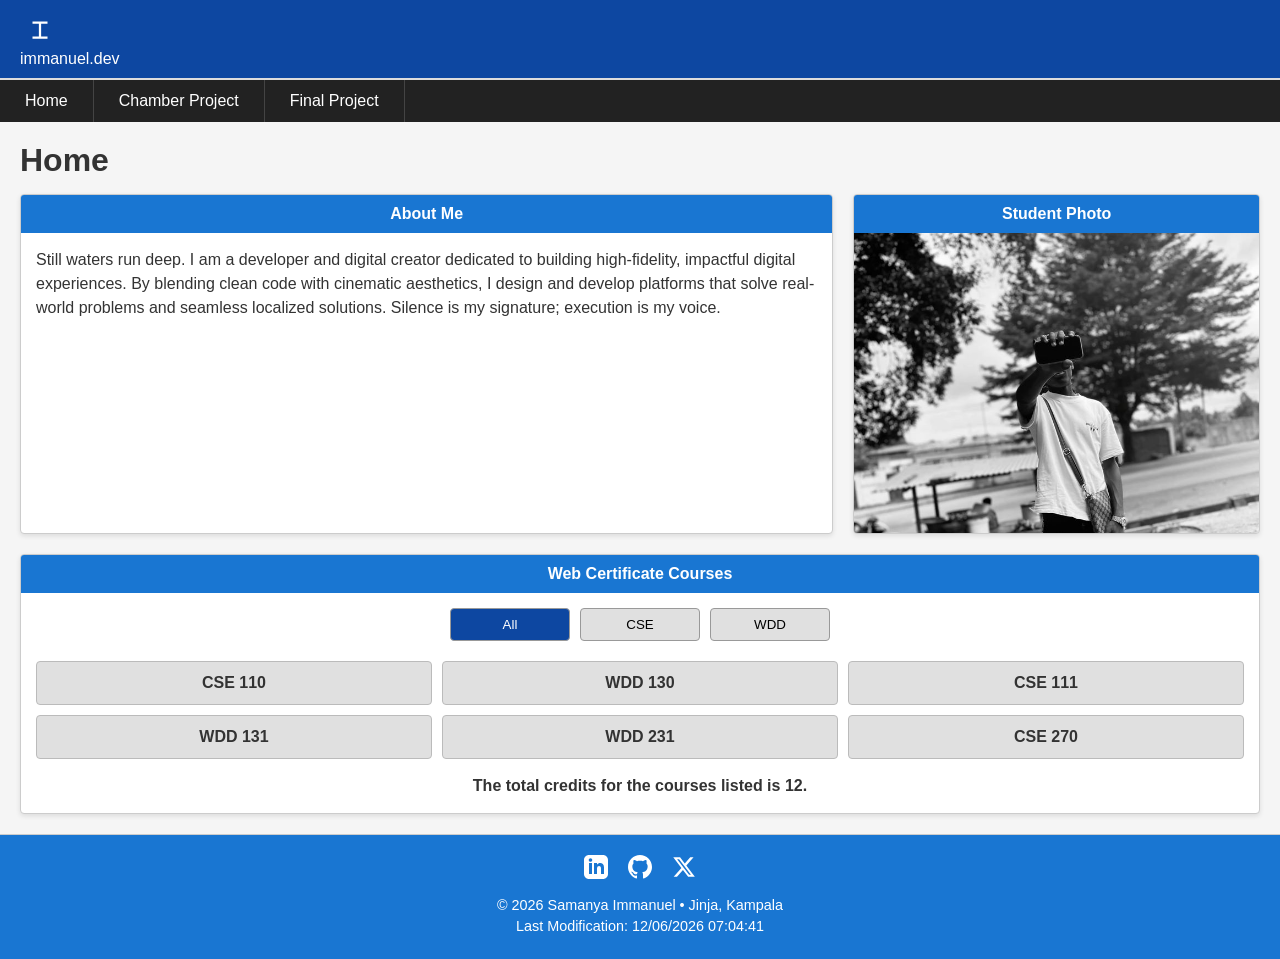
==== index.html @ fa4a8846 "Course Home Page" ====
<!DOCTYPE html>
<html lang="en">
<head>
    <meta charset="UTF-8">
    <meta name="viewport" content="width=device-width, initial-scale=1.0">
    <title>immanuel.dev</title>
    <link rel="stylesheet" href="small.css">
    <script src="course.js" defer></script>
    <script src="date.js" defer></script>
</head>
<body>

    <!-- Header Section -->
    <header>
        <div class="header-container">
            <div class="logo-area">
                <!-- Wireframe logo box placeholder -->
                <div class="logo-box">
                    <svg width="30" height="30" viewBox="0 0 40 40" xmlns="http://www.w3.org/2000/svg" stroke="currentColor" stroke-width="3" fill="none"><path d="M10 10 H 30 M 20 10 V 30 M 10 30 H 30"></path></svg>
                </div>
                <span class="site-name">immanuel.dev</span>
            </div>
            <!-- Burger/Close Button for Mobile -->
            <button class="menu-toggle" id="menu-toggle" aria-label="Toggle Navigation">☰</button>
        </div>
    </header>

    <!-- Navigation -->
    <nav id="nav-menu">
        <a href="#">Home</a>
        <a href="#">Chamber Project</a>
        <a href="#">Final Project</a>
    </nav>

    <!-- Main Body Content Layout -->
    <main>
        <h1>Home</h1>

        <!-- Top Section: About & Photo -->
        <div class="main-grid">
            <section class="card-section">
                <h2>About Me</h2>
                <p>Still waters run deep. I am a developer and digital creator dedicated to building high-fidelity, impactful digital experiences. By blending clean code with cinematic aesthetics, I design and develop platforms that solve real-world problems and seamless localized solutions. Silence is my signature; execution is my voice.</p>
            </section>

            <section class="card-section">
                <h2>Student Photo</h2>
                <img src="image/c4e838a333e152187c9e51f68912594e.jpg" alt="A photo of the student" class="student-photo">
            </section>

            <section class="card-section wide-section">
                <h2>Web Certificate Courses</h2>
                <div class="filter-buttons">
                  <button id="btn-all" class="filter-btn active">All</button>
                  <button id="btn-cse" class="filter-btn">CSE</button>
                  <button id="btn-wdd" class="filter-btn">WDD</button>
                </div>
                
                <div id="course-container"></div>
                
                <p id="credit-summary"></p>
            </section>
        </div>
    </main>

    <footer>
        <div class="social-links">
          <a href="https://linkedin.com" target="_blank" rel="noopener" aria-label="LinkedIn">
            <svg width="24" height="24" viewBox="0 0 24 24" fill="currentColor"><path d="M19 0h-14c-2.761 0-5 2.239-5 5v14c0 2.761 2.239 5 5 5h14c2.762 0 5-2.239 5-5v-14c0-2.761-2.238-5-5-5zm-11 19h-3v-11h3v11zm-1.5-12.268c-.966 0-1.75-.79-1.75-1.764s.784-1.764 1.75-1.764 1.75.79 1.75 1.764-.783 1.764-1.75 1.764zm13.5 12.268h-3v-5.604c0-3.368-4-3.113-4 0v5.604h-3v-11h3v1.765c1.396-2.586 7-2.777 7 2.476v6.759z"/></svg>
          </a>
          <a href="https://github.com" target="_blank" rel="noopener" aria-label="GitHub">
            <svg width="24" height="24" viewBox="0 0 24 24" fill="currentColor"><path d="M12 0c-6.626 0-12 5.373-12 12 0 5.302 3.438 9.8 8.207 11.387.599.111.793-.261.793-.577v-2.234c-3.338.726-4.033-1.416-4.033-1.416-.546-1.387-1.333-1.756-1.333-1.756-1.089-.745.083-.729.083-.729 1.205.084 1.839 1.237 1.839 1.237 1.07 1.834 2.807 1.304 3.492.997.107-.775.418-1.305.762-1.604-2.665-.305-5.467-1.334-5.467-5.931 0-1.311.469-2.381 1.236-3.221-.124-.303-.535-1.524.117-3.176 0 0 1.008-.322 3.301 1.23.957-.266 1.983-.399 3.003-.404 1.02.005 2.047.138 3.006.404 2.291-1.552 3.297-1.23 3.297-1.23.653 1.653.242 2.874.118 3.176.77.84 1.235 1.911 1.235 3.221 0 4.609-2.807 5.624-5.479 5.921.43.372.823 1.102.823 2.222v3.293c0 .319.192.694.801.576 4.765-1.589 8.199-6.086 8.199-11.386 0-6.627-5.373-12-12-12z"/></svg>
          </a>
          <a href="https://x.com" target="_blank" rel="noopener" aria-label="X">
            <svg width="24" height="24" viewBox="0 0 24 24" fill="currentColor"><path d="M18.244 2.25h3.308l-7.227 8.26 8.502 11.24H16.17l-5.214-6.817L4.99 21.75H1.68l7.73-8.835L1.254 2.25H8.08l4.713 6.231zm-1.161 17.52h1.833L7.084 4.126H5.117z"/></svg>
          </a>
        </div>
        <p>&copy; <span id="currentYear"></span> Samanya Immanuel • Jinja, Kampala</p>
        <p>Last Modification: <span id="lastModified"></span></p>
    </footer>
</body>
</html>
---- small.css ----
/* --- CSS Variables for Theming --- */
:root {
  --primary-color: #0d47a1;  /* Deep Blue */
  --secondary-color: #1976d2; /* Lighter Blue */
  --accent-color: #64b5f6;   /* Soft Blue */
  --background-color: #f5f5f5;
  --text-color: #333;
  --card-background: #ffffff;
  --header-text: #ffffff;
  --completed-color: #4caf50; /* Green */
}

* {
  box-sizing: border-box;
  margin: 0;
  padding: 0;
  font-family: Arial, sans-serif;
  transition: background-color 0.3s ease, color 0.3s ease; /* Smooth transitions */
}

body {
  background-color: var(--background-color);
  color: var(--text-color);
  display: flex;
  flex-direction: column;
  min-height: 100vh;
}

header {
  background-color: var(--primary-color);
  color: var(--header-text);
  border-bottom: 2px solid #ddd;
  display: flex;
  align-items: center;
  justify-content: space-between;
  padding: 10px 20px;
  position: sticky;
  top: 0;
  z-index: 1000; /* Ensures the header stays on top of other content */
}

.logo-box {
  width: 40px;
  height: 40px;
  display: flex;
  align-items: center;
  justify-content: center;
}

.site-title {
  font-size: 1.2rem;
  font-weight: bold;
  flex-grow: 1;
  margin-left: 15px;
}

#menu-toggle {
  background: none;
  border: 1px solid var(--header-text);
  color: var(--header-text);
  font-size: 1.5rem;
  padding: 5px 12px;
  cursor: pointer;
}

nav {
  display: none;
  background-color: var(--secondary-color);
}

nav.open {
  display: flex;
  flex-direction: column;
}

nav a {
  color: #fff;
  text-decoration: none;
  padding: 15px 20px;
  border-bottom: 1px solid #444;
}

nav a.active, nav a:hover {
  background-color: var(--accent-color);
  transform: scale(1.05); /* Add a subtle zoom effect on hover */
}

main {
  padding: 20px;
  flex-grow: 1;
}

h1 {
  margin-bottom: 15px;
}

.main-grid {
  display: flex;
  flex-direction: column;
  gap: 20px;
}

.card-section {
  background-color: var(--card-background);
  border: 1px solid #ccc;
  border-radius: 4px;
  overflow: hidden;
  box-shadow: 0 2px 5px rgba(0,0,0,0.1); /* Add depth to cards */
}

.card-section h2 {
  background-color: var(--secondary-color);
  color: var(--header-text);
  padding: 10px;
  font-size: 1rem;
  text-align: center;
}

.card-section p {
  padding: 15px;
  line-height: 1.5;
}

.photo-placeholder {
  background-color: #ccc;
  height: 250px;
  margin: 15px;
}

.student-photo {
  width: 100%;
  height: 300px; /* Set a fixed height for the image */
  display: block;
  object-fit: cover; /* This crops the image to fit without stretching */
}

.filter-buttons {
  display: flex;
  justify-content: center;
  gap: 10px;
  padding: 15px 15px 5px 15px;
}

.filter-btn {
  background-color: #e0e0e0;
  border: 1px solid #999;
  border-radius: 4px;
  padding: 8px 20px;
  cursor: pointer;
  flex: 1;
  max-width: 120px;
  text-align: center;
  transition: background-color 0.2s ease-in-out, transform 0.2s ease;
}

.filter-btn:hover {
  transform: translateY(-2px); /* Lift button on hover */
}

.filter-btn.active {
  background-color: var(--primary-color);
  color: var(--header-text);
}

#course-container {
  display: flex;
  flex-direction: column;
  gap: 10px;
  padding: 15px;
}

.course-card {
  background-color: #e0e0e0;
  border: 1px solid #bbb;
  border-radius: 4px;
  padding: 12px;
  text-align: center;
  font-weight: bold;
  transition: transform 0.2s ease, box-shadow 0.2s ease;
}

.course-card:hover {
  transform: translateY(-3px);
  box-shadow: 0 4px 8px rgba(0,0,0,0.15);
}

#credit-summary {
  text-align: center;
  font-weight: bold;
  padding-top: 0;
}

footer {
  background-color: var(--secondary-color);
  color: var(--header-text);
  text-align: center;
  padding: 20px;
  font-size: 0.9rem;
  border-top: 1px solid #ccc;
}

.social-links {
  display: flex;
  justify-content: center;
  gap: 20px;
  margin-bottom: 15px;
}

.social-links a {
  color: var(--header-text);
  text-decoration: none;
}

footer p {
  margin: 5px 0;
}

@media (min-width: 768px) {
  #menu-toggle {
    display: none;
  }

  nav {
    display: flex !important;
    flex-direction: row;
    background-color: #222;
  }

  nav a {
    border-bottom: none;
    border-right: 1px solid #444;
    padding: 12px 25px;
  }

  .main-grid {
    display: grid;
    grid-template-columns: 2fr 1fr;
  }

  .wide-section {
    grid-column: span 2;
  }

  #course-container {
    flex-direction: row;
    flex-wrap: wrap;
    justify-content: space-between;
  }

  .course-card {
    flex: 1 1 calc(33.333% - 10px);
  }
}
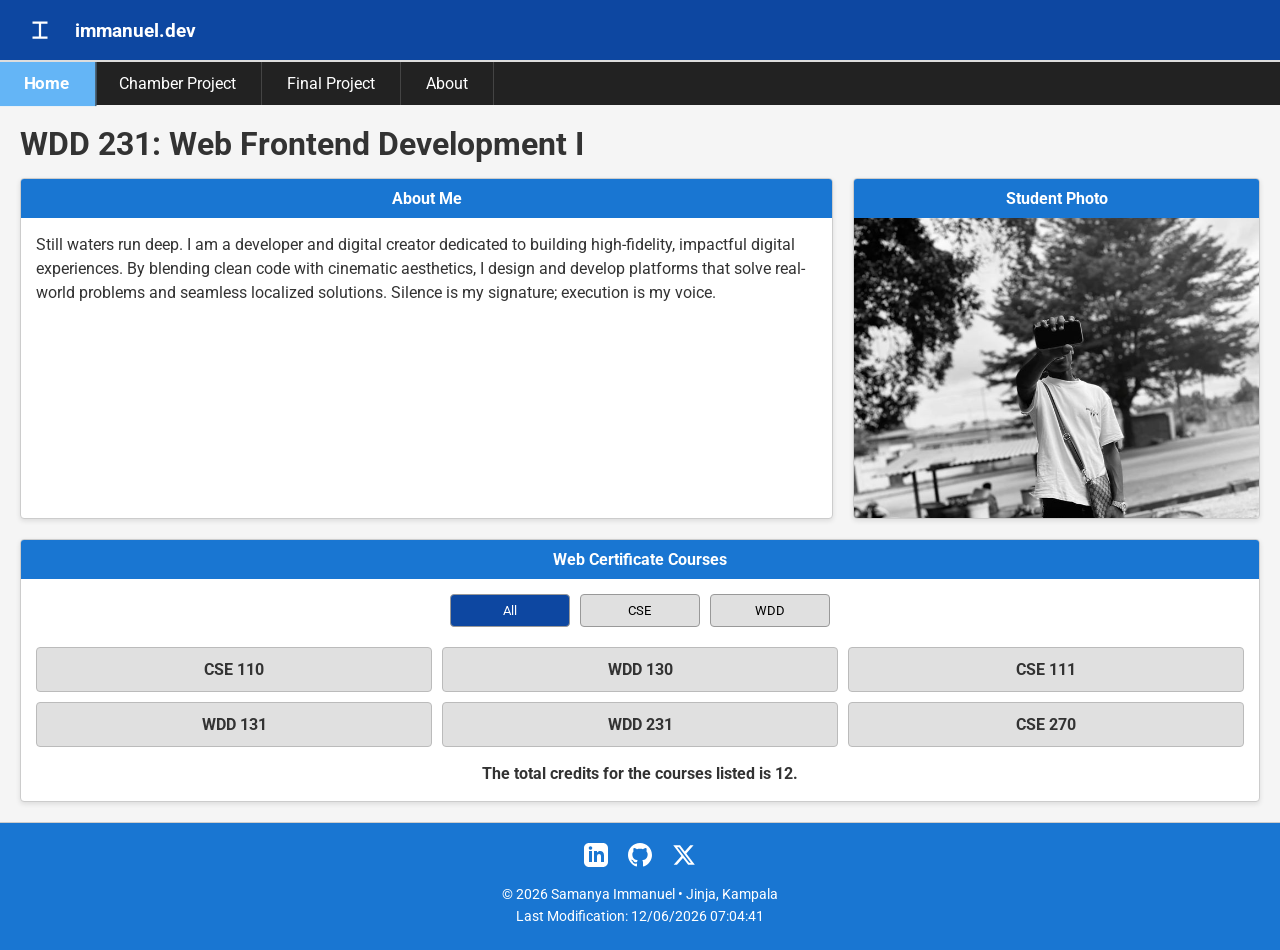
==== commit 17092a5e: "Home Page" ====
--- a/index.html
+++ b/index.html
@@ -3,38 +3,39 @@
 <head>
     <meta charset="UTF-8">
     <meta name="viewport" content="width=device-width, initial-scale=1.0">
-    <title>immanuel.dev</title>
+    <title>WDD 231 - Web Frontend Development I - immanuel.dev</title>
+    <meta name="description" content="Course assignment home page for WDD 231, showcasing HTML, CSS, and JavaScript skills.">
+    <meta name="author" content="Samanya Immanuel">
+    <link rel="preconnect" href="https://fonts.googleapis.com">
+    <link rel="preconnect" href="https://fonts.gstatic.com" crossorigin>
+    <link href="https://fonts.googleapis.com/css2?family=Roboto:wght@400;700&display=swap" rel="stylesheet">
     <link rel="stylesheet" href="small.css">
+    <link rel="stylesheet" href="large.css">
     <script src="course.js" defer></script>
-    <script src="date.js" defer></script>
 </head>
 <body>
 
     <!-- Header Section -->
     <header>
-        <div class="header-container">
-            <div class="logo-area">
-                <!-- Wireframe logo box placeholder -->
-                <div class="logo-box">
-                    <svg width="30" height="30" viewBox="0 0 40 40" xmlns="http://www.w3.org/2000/svg" stroke="currentColor" stroke-width="3" fill="none"><path d="M10 10 H 30 M 20 10 V 30 M 10 30 H 30"></path></svg>
-                </div>
-                <span class="site-name">immanuel.dev</span>
-            </div>
-            <!-- Burger/Close Button for Mobile -->
-            <button class="menu-toggle" id="menu-toggle" aria-label="Toggle Navigation">☰</button>
+        <div class="logo-box">
+            <svg width="30" height="30" viewBox="0 0 40 40" xmlns="http://www.w3.org/2000/svg" stroke="currentColor" stroke-width="3" fill="none"><path d="M10 10 H 30 M 20 10 V 30 M 10 30 H 30"></path></svg>
         </div>
+        <span class="site-title">immanuel.dev</span>
+        <!-- Burger/Close Button for Mobile -->
+        <button class="menu-toggle" id="menu-toggle" aria-label="Toggle Navigation">☰</button>
     </header>
 
     <!-- Navigation -->
     <nav id="nav-menu">
-        <a href="#">Home</a>
+        <a href="#" class="active">Home</a>
         <a href="#">Chamber Project</a>
         <a href="#">Final Project</a>
+        <a href="#">About</a>
     </nav>
 
     <!-- Main Body Content Layout -->
     <main>
-        <h1>Home</h1>
+        <h1>WDD 231: Web Frontend Development I</h1>
 
         <!-- Top Section: About & Photo -->
         <div class="main-grid">
@@ -45,7 +46,7 @@
 
             <section class="card-section">
                 <h2>Student Photo</h2>
-                <img src="image/c4e838a333e152187c9e51f68912594e.jpg" alt="A photo of the student" class="student-photo">
+                <img src="image/c4e838a333e152187c9e51f68912594e.jpg" alt="A photo of the student, Immanuel" class="student-photo">
             </section>
 
             <section class="card-section wide-section">
--- a/small.css
+++ b/small.css
@@ -14,13 +14,13 @@
   box-sizing: border-box;
   margin: 0;
   padding: 0;
-  font-family: Arial, sans-serif;
+  font-family: 'Roboto', sans-serif;
   transition: background-color 0.3s ease, color 0.3s ease; /* Smooth transitions */
 }
 
 body {
   background-color: var(--background-color);
-  color: var(--text-color);
+  color: var(--text-color); 
   display: flex;
   flex-direction: column;
   min-height: 100vh;
@@ -80,6 +80,10 @@
   border-bottom: 1px solid #444;
 }
 
+nav a.active {
+  font-weight: bold;
+}
+
 nav a.active, nav a:hover {
   background-color: var(--accent-color);
   transform: scale(1.05); /* Add a subtle zoom effect on hover */
@@ -92,6 +96,7 @@
 
 h1 {
   margin-bottom: 15px;
+  font-weight: 700;
 }
 
 .main-grid {
--- a/large.css
+++ b/large.css
@@ -0,0 +1,32 @@
+@media (min-width: 768px) {
+    #menu-toggle {
+      display: none;
+    }
+  
+    nav {
+      display: flex !important;
+      flex-direction: row;
+      background-color: #222;
+    }
+  
+    nav a {
+      border-bottom: none;
+      border-right: 1px solid #444;
+      padding: 12px 25px;
+    }
+  
+    .main-grid {
+      display: grid;
+      grid-template-columns: 2fr 1fr;
+    }
+  
+    .wide-section {
+      grid-column: span 2;
+    }
+  
+    #course-container {
+      flex-direction: row;
+      flex-wrap: wrap;
+      justify-content: space-between;
+    }
+  }
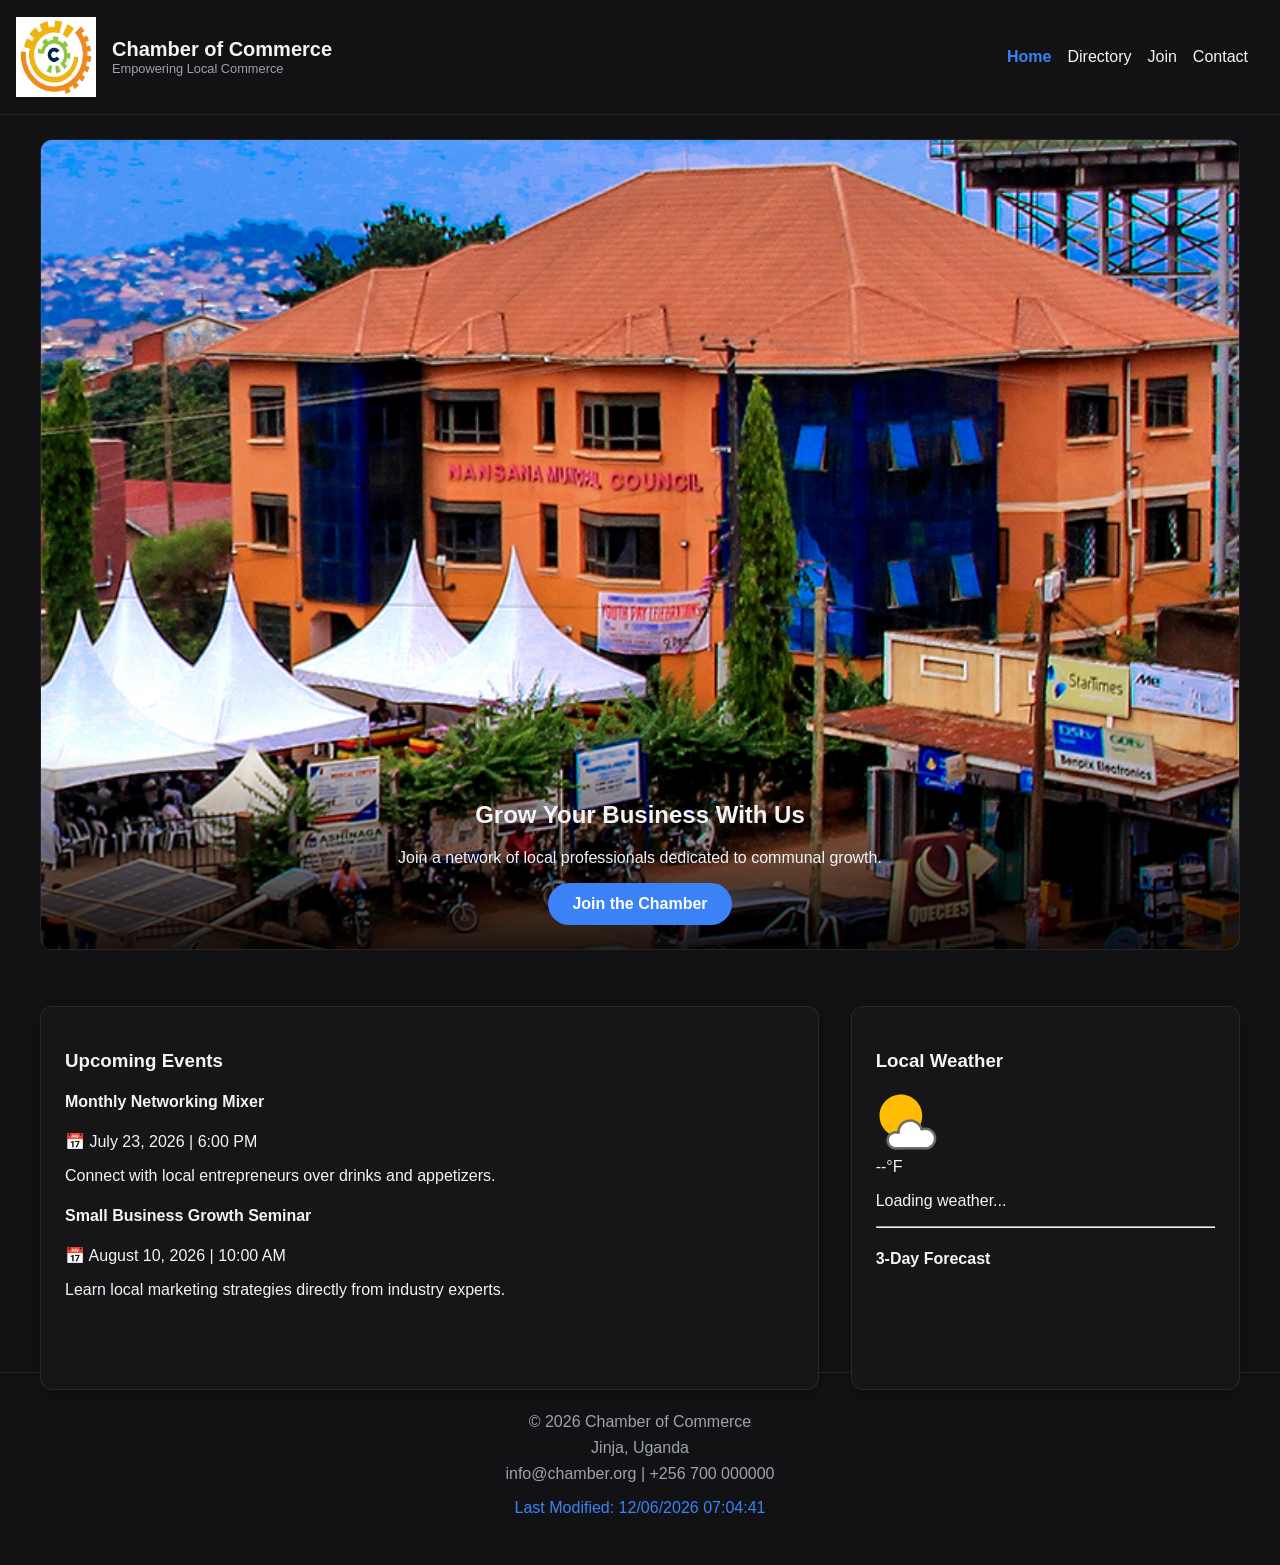
==== commit 3e5f3987: "Chamber Home" ====
--- a/index.html
+++ b/index.html
@@ -1,83 +1,95 @@
 <!DOCTYPE html>
 <html lang="en">
 <head>
-    <meta charset="UTF-8">
-    <meta name="viewport" content="width=device-width, initial-scale=1.0">
-    <title>WDD 231 - Web Frontend Development I - immanuel.dev</title>
-    <meta name="description" content="Course assignment home page for WDD 231, showcasing HTML, CSS, and JavaScript skills.">
-    <meta name="author" content="Samanya Immanuel">
-    <link rel="preconnect" href="https://fonts.googleapis.com">
-    <link rel="preconnect" href="https://fonts.gstatic.com" crossorigin>
-    <link href="https://fonts.googleapis.com/css2?family=Roboto:wght@400;700&display=swap" rel="stylesheet">
-    <link rel="stylesheet" href="small.css">
-    <link rel="stylesheet" href="large.css">
-    <script src="course.js" defer></script>
+  <meta charset="UTF-8">
+  <meta name="viewport" content="width=device-width, initial-scale=1.0">
+  <title>Chamber of Commerce - Home</title>
+  <meta name="description" content="Welcome to the Chamber of Commerce home page. Connecting local businesses, driving community growth, and fostering collaboration.">
+  <link rel="stylesheet" href="chamber/styles/base.css">
+  <link rel="stylesheet" href="chamber/styles/large.css" media="(min-width: 1024px)">
+  <script defer src="chamber/script/main.js"></script>
+  <script defer src="chamber/script/weather.js"></script>
 </head>
 <body>
+  <header>
+    <div class="logo-area">
+      <img src="chamber/images/image.jpg" alt="Chamber Logo" width="80" height="80">
+      <div>
+        <h1>Chamber of Commerce</h1>
+        <p>Empowering Local Commerce</p>
+      </div>
+    </div>
+    <nav>
+      <button id="menu-button" aria-label="Toggle Menu">☰</button>
+      <ul id="nav-menu">
+        <li><a href="index.html" class="active">Home</a></li>
+        <li><a href="chamber/directory.html">Directory</a></li>
+        <li><a href="chamber/join.html">Join</a></li>
+        <li><a href="chamber/contact.html">Contact</a></li>
+      </ul>
+    </nav>
+  </header>
 
-    <!-- Header Section -->
-    <header>
-        <div class="logo-box">
-            <svg width="30" height="30" viewBox="0 0 40 40" xmlns="http://www.w3.org/2000/svg" stroke="currentColor" stroke-width="3" fill="none"><path d="M10 10 H 30 M 20 10 V 30 M 10 30 H 30"></path></svg>
+  <main class="home-grid">
+    <!-- Hero Banner Section -->
+    <section class="hero">
+      <picture>
+        <source media="(min-width: 1024px)" srcset="chamber/images/plan2.jpg">
+        <source media="(min-width: 640px)" srcset="chamber/images/plan2.jpg">
+        <img src="chamber/images/plan2.jpg" alt="Chamber Business District District Hero" loading="eager">
+      </picture>
+      <div class="hero-cta">
+        <h2>Grow Your Business With Us</h2>
+        <p>Join a network of local professionals dedicated to communal growth.</p>
+        <a href="chamber/join.html" class="cta-button">Join the Chamber</a>
+      </div>
+    </section>
+
+    <!-- Current Events -->
+    <section class="card events-card">
+      <h3>Upcoming Events</h3>
+      <div class="event-item">
+        <h4>Monthly Networking Mixer</h4>
+        <p>📅 July 23, 2026 | 6:00 PM</p>
+        <p>Connect with local entrepreneurs over drinks and appetizers.</p>
+      </div>
+      <div class="event-item">
+        <h4>Small Business Growth Seminar</h4>
+        <p>📅 August 10, 2026 | 10:00 AM</p>
+        <p>Learn local marketing strategies directly from industry experts.</p>
+      </div>
+    </section>
+
+    <!-- Weather Section -->
+    <section class="card weather-card">
+      <h3>Local Weather</h3>
+      <div id="current-weather">
+        <div class="weather-now">
+          <div id="weather-icon-container">
+            <svg xmlns="http://www.w3.org/2000/svg" width="64px" height="64px" viewBox="0 0 1024 1024" class="icon" version="1.1"><path d="M729.6 626.56S666.24 481.28 536.96 490.24c-1.28 0-152.96-4.48-179.84 189.44 0-1.28-161.28-15.36-172.16 106.24 1.28 0.64-12.8 156.8 190.72 143.36l445.44 0.768s179.84-75.264 106.88-220.16-198.4-83.328-198.4-83.328z" fill="#FFFFFF"></path><path d="M739.968 413.184c0 47.872-9.856 93.568-27.648 134.912-6.144 14.336-13.312 28.16-21.248 41.472-29.184-49.28-82.944-82.432-144.128-82.432-90.368 0-164.096 71.936-167.296 161.408-0.128 2.048-0.128 3.968-0.128 6.016v0.512c0 2.048 0 4.096 0.128 6.144 0.64 14.592-13.952 25.088-27.52 20.224-1.792-0.64-3.328-1.28-5.12-1.792h-0.256c-0.512-0.256-1.024-0.256-1.664-0.512s-1.28-0.256-1.792-0.512c-1.28-0.256-2.304-0.64-3.584-0.896-7.168-1.664-14.592-2.56-22.144-2.816-26.88-0.512-51.712 8.832-71.04 24.704-12.928-6.4-25.344-13.568-37.248-21.504C116.992 637.056 56.192 532.352 56.192 413.184c0-188.8 153.088-341.76 341.888-341.76 188.8 0 341.888 152.96 341.888 341.76z m0 0" fill="#FFBC00"></path><path d="M787.712 598.528c-15.488 0.128-30.464 2.176-44.672 5.888-13.184 3.456-25.856 8.448-37.632 14.848-0.256 0.128-0.256 0.384-0.256 0.64 0.256 0.768 0.512 1.664 0.768 2.432 0.256 0.512 0.256 1.024 0.512 1.536 0.256 0.768 0.512 1.792 0.768 2.56 4.864 16.128 22.016 25.344 38.144 19.968 0.64-0.256 1.28-0.384 1.792-0.64 1.024-0.256 2.048-0.64 2.944-0.896 1.024-0.256 1.92-0.64 2.944-0.768 9.216-2.432 18.816-3.968 28.672-4.48 81.664-3.968 149.12 65.152 142.976 146.688-4.864 63.744-53.504 115.328-115.712 124.672-6.656 1.024-13.568 1.536-20.48 1.536h-111.872c-0.512 0-0.768 0.64-0.256 0.896 29.44 24.064 66.688 38.784 107.264 39.936 1.664 0.128 3.328 0.128 4.864 0.128 6.912 0 13.696-0.384 20.48-1.152 88.576-10.24 157.44-85.888 157.056-177.28-0.384-97.536-80.64-176.896-178.304-176.512zM335.872 912.64h-20.48c-6.912 0-13.824-0.64-20.48-1.92-51.072-9.856-89.6-55.424-88.32-109.696 0.768-32.768 16.256-61.824 39.936-81.152 19.328-15.872 44.288-25.216 71.04-24.704 7.552 0.256 14.976 1.152 22.144 2.816 1.28 0.256 2.304 0.64 3.584 0.896 0.64 0.128 1.28 0.256 1.792 0.512 0.512 0.128 1.024 0.256 1.664 0.512h0.256c16.256 4.992 32.64-7.424 32.512-24.576v-0.512c0-2.048 0-4.096 0.128-6.016-12.544-6.016-26.112-10.24-40.192-12.544-7.808-1.28-15.744-1.92-23.936-1.92-41.344 0-78.976 16.896-106.112 44.16-26.88 27.136-43.648 64.384-43.648 105.6 0 75.52 56.32 138.368 129.28 148.224 5.248 0.768 10.496 1.152 15.744 1.28h0.256c1.408 0.128 2.944 0.128 4.352 0.128 1.536 0 3.072 0 4.608-0.128 37.888-1.152 72.448-16.512 98.176-40.832h-82.304z m0 0" fill="#6D6D6D"></path><path d="M743.04 604.416c-7.424-20.352-17.664-39.296-30.72-56.192-38.144-49.792-98.048-81.92-165.504-81.92-108.672 0-198.144 83.584-207.616 189.696-0.512 6.144-0.768 12.416-0.768 18.688 0 7.808 0.384 15.616 1.28 23.168 1.28 0.256 2.304 0.64 3.584 0.896 0.64 0.128 1.28 0.256 1.792 0.512 0.512 0.128 1.024 0.256 1.664 0.512h0.256c1.792 0.512 3.328 1.152 5.12 1.792 13.696 4.864 28.16-5.632 27.52-20.224-0.128-2.048-0.128-4.096-0.128-6.144v-0.512c0-2.048 0-4.096 0.128-6.016 3.2-89.472 77.056-161.408 167.296-161.408 61.312 0 114.944 33.024 144.128 82.432 5.504 9.472 10.24 19.328 13.952 29.824 0 0.128 0.128 0.256 0.128 0.384 0.256 0.768 0.512 1.664 0.768 2.432 0.256 0.512 0.256 1.024 0.512 1.536 0.128 0.256 0.256 0.512 0.256 0.768 5.376 17.024 23.424 26.752 40.448 21.248 1.024-0.256 2.048-0.64 2.944-0.896 1.024-0.256 1.92-0.64 2.944-0.768-2.048-13.824-5.376-27.136-9.984-39.808zM788.48 912.64c-6.912 0-13.824 1.024-20.48 0H335.872c-2.304 0.384-4.352 0.512-6.656 0.512-4.48 0-9.088-0.512-13.824-0.512-6.912 0-13.824-0.64-20.48-1.92l15.744 42.752h478.72l19.712-42.368c-6.784 1.024-13.568 1.536-20.608 1.536z m0 0" fill="#6D6D6D"></path></svg>
+          </div>
+          <div>
+            <span id="current-temp">--</span>°F
+            <p id="weather-desc">Loading weather...</p>
+          </div>
         </div>
-        <span class="site-title">immanuel.dev</span>
-        <!-- Burger/Close Button for Mobile -->
-        <button class="menu-toggle" id="menu-toggle" aria-label="Toggle Navigation">☰</button>
-    </header>
+      </div>
+      <hr>
+      <h4>3-Day Forecast</h4>
+      <div id="forecast-container" class="forecast-grid">
+        <!-- Dynmically loaded via JS -->
+      </div>
+    </section>
 
-    <!-- Navigation -->
-    <nav id="nav-menu">
-        <a href="#" class="active">Home</a>
-        <a href="#">Chamber Project</a>
-        <a href="#">Final Project</a>
-        <a href="#">About</a>
-    </nav>
+  </main>
 
-    <!-- Main Body Content Layout -->
-    <main>
-        <h1>WDD 231: Web Frontend Development I</h1>
-
-        <!-- Top Section: About & Photo -->
-        <div class="main-grid">
-            <section class="card-section">
-                <h2>About Me</h2>
-                <p>Still waters run deep. I am a developer and digital creator dedicated to building high-fidelity, impactful digital experiences. By blending clean code with cinematic aesthetics, I design and develop platforms that solve real-world problems and seamless localized solutions. Silence is my signature; execution is my voice.</p>
-            </section>
-
-            <section class="card-section">
-                <h2>Student Photo</h2>
-                <img src="image/c4e838a333e152187c9e51f68912594e.jpg" alt="A photo of the student, Immanuel" class="student-photo">
-            </section>
-
-            <section class="card-section wide-section">
-                <h2>Web Certificate Courses</h2>
-                <div class="filter-buttons">
-                  <button id="btn-all" class="filter-btn active">All</button>
-                  <button id="btn-cse" class="filter-btn">CSE</button>
-                  <button id="btn-wdd" class="filter-btn">WDD</button>
-                </div>
-                
-                <div id="course-container"></div>
-                
-                <p id="credit-summary"></p>
-            </section>
-        </div>
-    </main>
-
-    <footer>
-        <div class="social-links">
-          <a href="https://linkedin.com" target="_blank" rel="noopener" aria-label="LinkedIn">
-            <svg width="24" height="24" viewBox="0 0 24 24" fill="currentColor"><path d="M19 0h-14c-2.761 0-5 2.239-5 5v14c0 2.761 2.239 5 5 5h14c2.762 0 5-2.239 5-5v-14c0-2.761-2.238-5-5-5zm-11 19h-3v-11h3v11zm-1.5-12.268c-.966 0-1.75-.79-1.75-1.764s.784-1.764 1.75-1.764 1.75.79 1.75 1.764-.783 1.764-1.75 1.764zm13.5 12.268h-3v-5.604c0-3.368-4-3.113-4 0v5.604h-3v-11h3v1.765c1.396-2.586 7-2.777 7 2.476v6.759z"/></svg>
-          </a>
-          <a href="https://github.com" target="_blank" rel="noopener" aria-label="GitHub">
-            <svg width="24" height="24" viewBox="0 0 24 24" fill="currentColor"><path d="M12 0c-6.626 0-12 5.373-12 12 0 5.302 3.438 9.8 8.207 11.387.599.111.793-.261.793-.577v-2.234c-3.338.726-4.033-1.416-4.033-1.416-.546-1.387-1.333-1.756-1.333-1.756-1.089-.745.083-.729.083-.729 1.205.084 1.839 1.237 1.839 1.237 1.07 1.834 2.807 1.304 3.492.997.107-.775.418-1.305.762-1.604-2.665-.305-5.467-1.334-5.467-5.931 0-1.311.469-2.381 1.236-3.221-.124-.303-.535-1.524.117-3.176 0 0 1.008-.322 3.301 1.23.957-.266 1.983-.399 3.003-.404 1.02.005 2.047.138 3.006.404 2.291-1.552 3.297-1.23 3.297-1.23.653 1.653.242 2.874.118 3.176.77.84 1.235 1.911 1.235 3.221 0 4.609-2.807 5.624-5.479 5.921.43.372.823 1.102.823 2.222v3.293c0 .319.192.694.801.576 4.765-1.589 8.199-6.086 8.199-11.386 0-6.627-5.373-12-12-12z"/></svg>
-          </a>
-          <a href="https://x.com" target="_blank" rel="noopener" aria-label="X">
-            <svg width="24" height="24" viewBox="0 0 24 24" fill="currentColor"><path d="M18.244 2.25h3.308l-7.227 8.26 8.502 11.24H16.17l-5.214-6.817L4.99 21.75H1.68l7.73-8.835L1.254 2.25H8.08l4.713 6.231zm-1.161 17.52h1.833L7.084 4.126H5.117z"/></svg>
-          </a>
-        </div>
-        <p>&copy; <span id="currentYear"></span> Samanya Immanuel • Jinja, Kampala</p>
-        <p>Last Modification: <span id="lastModified"></span></p>
-    </footer>
+  <footer>
+    <div class="footer-info">
+      <p>© <span id="currentyear"></span> Chamber of Commerce</p>
+      <p>Jinja, Uganda</p>
+      <p>info@chamber.org | +256 700 000000</p>
+    </div>
+    <p id="lastModified" class="highlight-text"></p>
+  </footer>
 </body>
 </html>
--- a/chamber/styles/base.css
+++ b/chamber/styles/base.css
@@ -0,0 +1,315 @@
+/* Custom properties for a modern dark-mode aesthetic */
+:root {
+  --bg-primary: #121214;
+  --bg-surface: rgba(25, 25, 28, 0.7);
+  --border-color: rgba(255, 255, 255, 0.08);
+  --accent-color: #3b82f6; /* Electric Blue */
+  --accent-hover: #2563eb;
+  --text-main: #f3f4f6;
+  --text-muted: #9ca3af;
+  --gold: #f59e0b;
+  --silver: #94a3b8;
+}
+
+body {
+  background-color: var(--bg-primary);
+  color: var(--text-main);
+  font-family: 'Segoe UI', Tahoma, Geneva, Verdana, sans-serif;
+  margin: 0;
+  padding: 0;
+}
+
+/* Header & Navigation */
+header {
+  display: flex;
+  justify-content: space-between;
+  align-items: center;
+  padding: 1rem;
+  background-color: var(--bg-primary);
+  border-bottom: 1px solid var(--border-color);
+  position: relative; /* Establish a stacking context */
+  z-index: 10; /* Ensure header is above other content */
+}
+
+.logo-area {
+  display: flex;
+  align-items: center;
+  gap: 1rem;
+}
+
+.logo-area h1 {
+  font-size: 1.25rem;
+  margin: 0;
+}
+
+.logo-area p {
+  margin: 0;
+  font-size: 0.8rem;
+  color: var(--text-muted);
+}
+
+#menu-button {
+  background: none;
+  border: none;
+  color: var(--text-main);
+  font-size: 2rem;
+  cursor: pointer;
+}
+
+nav { position: relative; }
+
+#nav-menu {
+  display: none; /* Hidden by default on mobile */
+  flex-direction: column;
+  position: absolute;
+  top: 100%;
+  right: 0;
+  background-color: var(--bg-surface);
+  border: 1px solid var(--border-color);
+  border-radius: 8px;
+  padding: 1rem;
+  list-style: none;
+  gap: 1rem;
+  width: 200px;
+}
+
+#nav-menu.open {
+  display: flex; /* Show when 'open' class is added */
+}
+
+#nav-menu a {
+  color: var(--text-main);
+  text-decoration: none;
+}
+
+#nav-menu a.active {
+  color: var(--accent-color);
+  font-weight: bold;
+}
+
+/* Card Styling with a subtle "glass" effect */
+.card {
+  background: var(--bg-surface);
+  border: 1px solid var(--border-color);
+  border-radius: 12px;
+  padding: 1.5rem;
+  box-shadow: 0 4px 12px rgba(0,0,0,0.25);
+  backdrop-filter: blur(10px);
+}
+
+/* Hero Section */
+.hero {
+  position: relative;
+  border-radius: 12px;
+  overflow: hidden;
+  margin-bottom: 1.5rem;
+  border: 1px solid var(--border-color);
+}
+
+.hero img {
+  width: 100%;
+  height: auto;
+  min-height: 250px;
+  object-fit: cover;
+  display: block;
+}
+
+.hero-cta {
+  position: absolute;
+  bottom: 0;
+  left: 0;
+  right: 0;
+  padding: 1.5rem;
+  background: linear-gradient(transparent, rgba(0, 0, 0, 0.85));
+  text-align: center;
+}
+
+.cta-button {
+  display: inline-block;
+  background-color: var(--accent-color);
+  color: white;
+  padding: 0.75rem 1.5rem;
+  border-radius: 30px;
+  text-decoration: none;
+  font-weight: bold;
+  transition: background 0.2s ease;
+}
+
+.cta-button:hover {
+  background-color: var(--accent-hover);
+}
+
+/* Grid layout default for mobile (stacked) */
+.home-grid {
+  display: flex;
+  flex-direction: column;
+  gap: 1.5rem;
+  max-width: 1200px;
+  margin: 1.5rem auto;
+  padding: 0 1rem;
+}
+
+/* Spotlight layout defaults */
+.spotlight-grid {
+  display: flex;
+  flex-direction: column;
+  gap: 1rem;
+}
+
+.spotlight-card {
+  display: flex;
+  flex-direction: column;
+  align-items: center;
+  text-align: center;
+}
+
+.spotlight-logo {
+  max-height: 60px;
+  width: auto;
+  margin: 1rem 0;
+  filter: grayscale(20%) brightness(95%);
+}
+
+.badge {
+  display: inline-block;
+  padding: 0.25rem 0.6rem;
+  font-size: 0.75rem;
+  font-weight: bold;
+  border-radius: 20px;
+}
+.badge-gold { background-color: rgba(245, 158, 11, 0.2); color: var(--gold); border: 1px solid var(--gold); }
+.badge-silver { background-color: rgba(148, 163, 184, 0.2); color: var(--silver); border: 1px solid var(--silver); }
+
+/* Footer Styling */
+footer {
+  background-color: var(--bg-primary);
+  border-top: 1px solid var(--border-color);
+  padding: 2rem 1rem;
+  text-align: center;
+  margin-top: 2rem;
+  color: var(--text-muted);
+}
+
+.footer-info p {
+  margin: 0.5rem 0;
+}
+
+.highlight-text { color: var(--accent-color); }
+
+/* Form Styling */
+.join-form, .contact-form {
+  display: flex;
+  flex-direction: column;
+  gap: 1.5rem;
+  margin-top: 2rem;
+}
+
+.join-form fieldset, .contact-form fieldset {
+  border: 1px solid var(--border-color);
+  border-radius: 8px;
+  padding: 1.5rem;
+  display: flex;
+  flex-direction: column;
+  gap: 1rem;
+}
+
+.join-form legend, .contact-form legend {
+  font-weight: bold;
+  padding: 0 0.5rem;
+  color: var(--text-main);
+}
+
+.join-form label, .contact-form label {
+  display: flex;
+  flex-direction: column;
+  gap: 0.5rem;
+  color: var(--text-muted);
+}
+
+.join-form input[type="text"],
+.join-form input[type="email"],
+.join-form input[type="tel"],
+.join-form textarea,
+.contact-form input[type="text"],
+.contact-form input[type="email"],
+.contact-form textarea {
+  background-color: var(--bg-primary);
+  border: 1px solid var(--border-color);
+  border-radius: 6px;
+  padding: 0.75rem;
+  color: var(--text-main);
+  font-size: 1rem;
+}
+
+.join-form input:focus,
+.join-form textarea:focus,
+.contact-form input:focus,
+.contact-form textarea:focus {
+  outline: 2px solid var(--accent-color);
+  border-color: var(--accent-color);
+}
+
+/* Directory Page Styles */
+.title-bar {
+  grid-column: 1 / -1;
+  display: flex;
+  justify-content: space-between;
+  align-items: center;
+  padding: 1rem;
+  background: var(--bg-surface);
+  border: 1px solid var(--border-color);
+  border-radius: 12px;
+}
+
+.toggle-buttons button {
+  background: transparent;
+  border: 1px solid var(--border-color);
+  color: var(--text-muted);
+  padding: 0.5rem 1rem;
+  border-radius: 6px;
+  cursor: pointer;
+  transition: all 0.2s ease;
+}
+
+.toggle-buttons button.active-view {
+  background-color: var(--accent-color);
+  color: white;
+  border-color: var(--accent-color);
+}
+
+#directory-container {
+  grid-column: 1 / -1;
+}
+
+.grid-layout {
+  display: grid;
+  grid-template-columns: repeat(auto-fit, minmax(280px, 1fr));
+  gap: 1.5rem;
+}
+
+.list-layout {
+  display: flex;
+  flex-direction: column;
+  gap: 1rem;
+}
+
+.list-layout .business-card {
+  display: grid;
+  grid-template-columns: 1fr 2fr 1fr;
+  align-items: center;
+  text-align: left;
+}
+
+.business-card {
+  text-align: center;
+}
+
+.business-card img {
+  max-height: 80px;
+  width: auto;
+  margin: 1rem auto;
+}
+
+.business-card a {
+  color: var(--accent-color);
+}
--- a/chamber/styles/large.css
+++ b/chamber/styles/large.css
@@ -0,0 +1,39 @@
+@media (min-width: 1024px) {
+  #menu-button {
+    display: none; /* Hide hamburger on large screens */
+  }
+
+  #nav-menu {
+    display: flex;
+    position: static;
+    flex-direction: row;
+    background: none;
+    border: none;
+    width: auto;
+  }
+  .home-grid {
+    display: grid;
+    grid-template-columns: 2fr 1fr;
+    gap: 2rem;
+  }
+
+  /* Span the Hero banner right across the first row */
+  .hero {
+    grid-column: 1 / span 2;
+  }
+
+  /* Side-by-side Spotlights under the main content blocks */
+  .spotlights-container {
+    grid-column: 1 / span 2;
+  }
+
+  .spotlight-grid {
+    display: grid;
+    grid-template-columns: repeat(3, 1fr);
+    gap: 1.5rem;
+  }
+
+  .weather-card, .events-card {
+    height: 100%;
+  }
+}
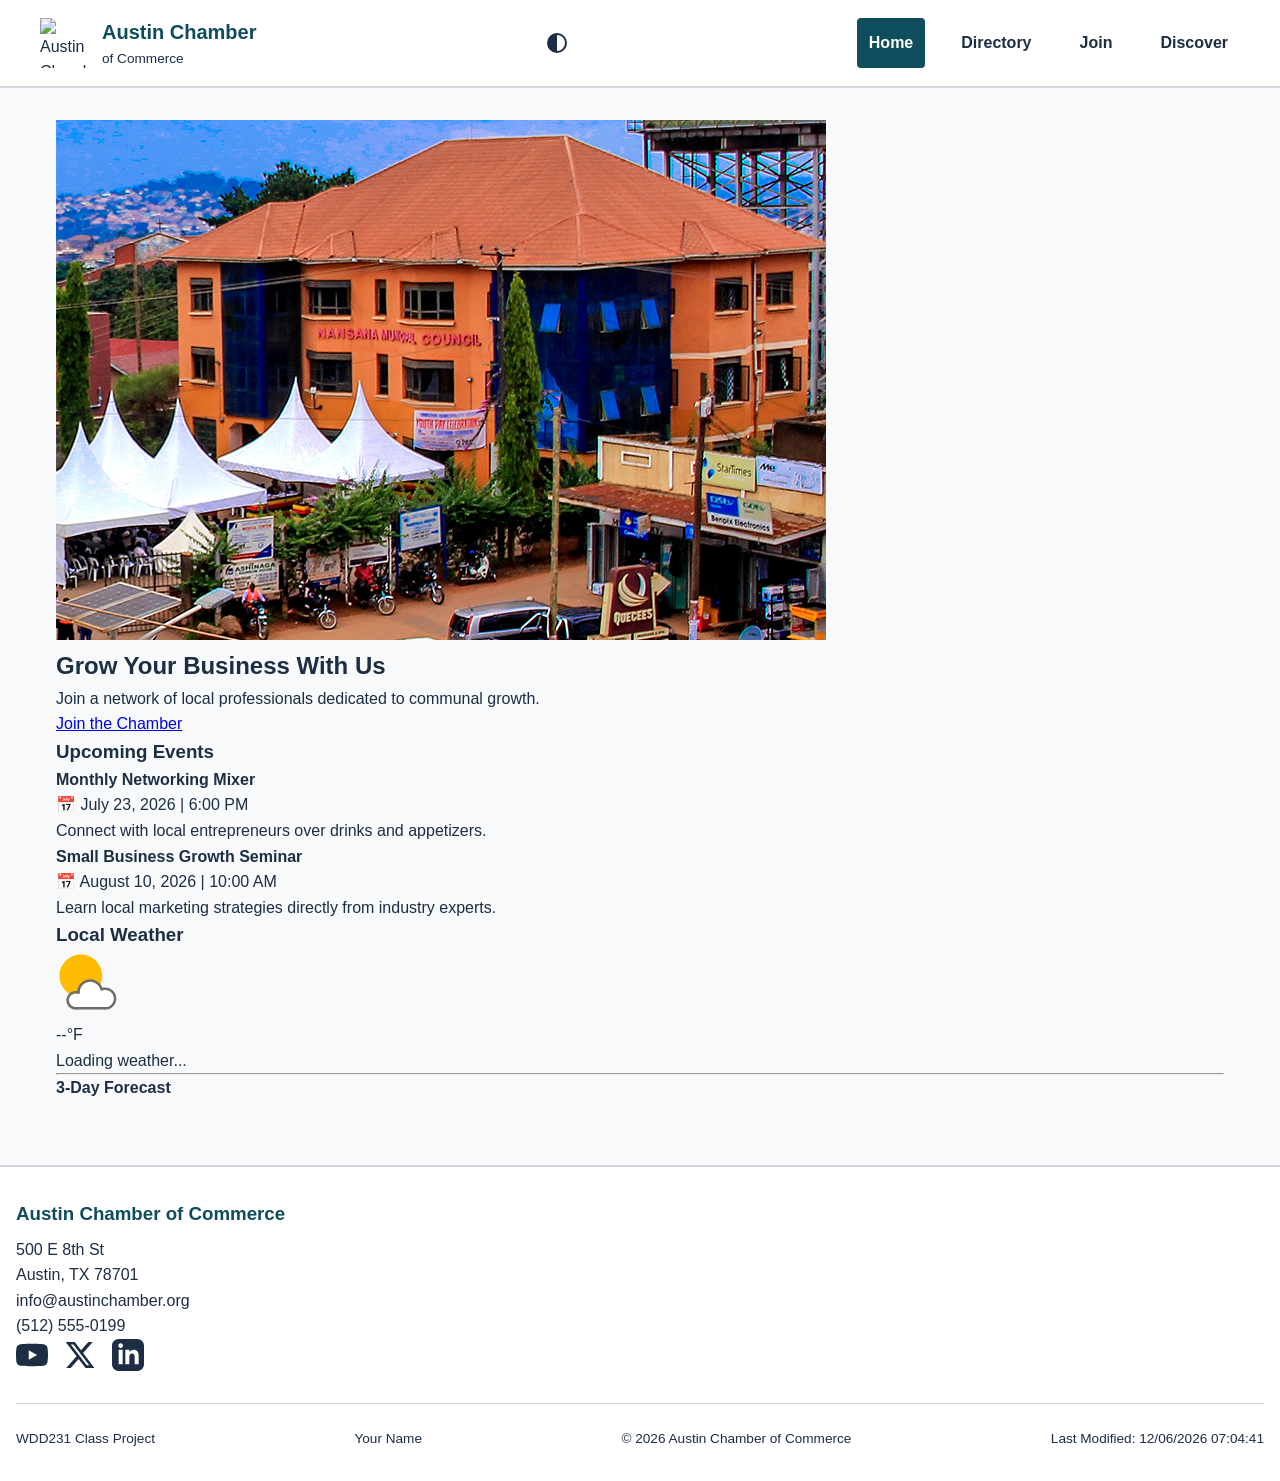
==== commit df6df670: "Chamber Home" ====
--- a/index.html
+++ b/index.html
@@ -9,28 +9,41 @@
   <link rel="stylesheet" href="chamber/styles/large.css" media="(min-width: 1024px)">
   <script defer src="chamber/script/main.js"></script>
   <script defer src="chamber/script/weather.js"></script>
+  <script defer src="chamber/script/theme.js"></script>
 </head>
 <body>
   <header>
-    <div class="logo-area">
-      <img src="chamber/images/image.jpg" alt="Chamber Logo" width="80" height="80">
-      <div>
-        <h1>Chamber of Commerce</h1>
-        <p>Empowering Local Commerce</p>
+    <div class="header-container">
+      <div class="logo-area">
+        <img src="chamber/images/chamber-logo.png" alt="Austin Chamber Logo" class="logo-img" width="50" height="50">
+        <h1>Austin Chamber <span class="sub-title">of Commerce</span></h1>
       </div>
+      
+      <!-- Nav & Theme Controls -->
+      <div class="nav-controls">
+        <button id="theme-toggle" aria-label="Toggle dark/light theme" class="icon-btn">
+          <!-- SVG representational split circle icon from wireframe -->
+          <svg viewBox="0 0 24 24" width="24" height="24">
+            <path d="M12 2A10 10 0 0 0 2 12a10 10 0 0 0 10 10 10 10 0 0 0 10-10A10 10 0 0 0 12 2zm0 18V4a8 8 0 0 1 0 16z" fill="currentColor"/>
+          </svg>
+        </button>
+        <button id="menu-button" aria-label="Toggle navigation menu" class="icon-btn">
+          ☰
+        </button>
+      </div>
+
+      <nav id="primary-nav">
+        <ul>
+          <li><a href="index.html" class="active">Home</a></li>
+          <li><a href="chamber/directory.html">Directory</a></li>
+          <li><a href="chamber/join.html">Join</a></li>
+          <li><a href="chamber/discover.html">Discover</a></li>
+        </ul>
+      </nav>
     </div>
-    <nav>
-      <button id="menu-button" aria-label="Toggle Menu">☰</button>
-      <ul id="nav-menu">
-        <li><a href="index.html" class="active">Home</a></li>
-        <li><a href="chamber/directory.html">Directory</a></li>
-        <li><a href="chamber/join.html">Join</a></li>
-        <li><a href="chamber/contact.html">Contact</a></li>
-      </ul>
-    </nav>
   </header>
 
-  <main class="home-grid">
+  <main>
     <!-- Hero Banner Section -->
     <section class="hero">
       <picture>
@@ -85,11 +98,32 @@
 
   <footer>
     <div class="footer-info">
-      <p>© <span id="currentyear"></span> Chamber of Commerce</p>
-      <p>Jinja, Uganda</p>
-      <p>info@chamber.org | +256 700 000000</p>
+      <h3>Austin Chamber of Commerce</h3>
+      <p>500 E 8th St</p>
+      <p>Austin, TX 78701</p>
+      <p>info@austinchamber.org</p>
+      <p>(512) 555-0199</p>
     </div>
-    <p id="lastModified" class="highlight-text"></p>
+    <div class="social-icons">
+      <a href="https://youtube.com" target="_blank" aria-label="YouTube">
+        <svg viewBox="0 0 24 24" width="32" height="32" fill="currentColor"><path d="M23.498 6.163a3.003 3.003 0 0 0-2.11-2.11C19.517 3.545 12 3.545 12 3.545s-7.517 0-9.388.507a3.003 3.003 0 0 0-2.11 2.11C0 8.033 0 12 0 12s0 3.967.502 5.837a3.003 3.003 0 0 0 2.11 2.11c1.871.507 9.388.507 9.388.507s7.517 0 9.388-.507a3.003 3.003 0 0 0 2.11-2.11C24 15.967 24 12 24 12s0-3.967-.502-5.837zM9.545 15.568V8.432L15.818 12l-6.273 3.568z"/></svg>
+      </a>
+      <a href="https://twitter.com" target="_blank" aria-label="X / Twitter">
+        <svg viewBox="0 0 24 24" width="32" height="32" fill="currentColor"><path d="M18.244 2.25h3.308l-7.227 8.26 8.502 11.24H16.17l-5.214-6.817L4.99 21.75H1.68l7.73-8.835L1.254 2.25H8.08l4.713 6.231zm-1.161 17.52h1.833L7.084 4.126H5.117z"/></svg>
+      </a>
+      <a href="https://linkedin.com" target="_blank" aria-label="LinkedIn">
+        <svg viewBox="0 0 24 24" width="32" height="32" fill="currentColor"><path d="M19 0h-14c-2.761 0-5 2.239-5 5v14c0 2.761 2.239 5 5 5h14c2.762 0 5-2.239 5-5v-14c0-2.761-2.238-5-5-5zm-11 19h-3v-11h3v11zm-1.5-12.268c-.966 0-1.75-.79-1.75-1.764s.784-1.764 1.75-1.764 1.75.79 1.75 1.764-.783 1.764-1.75 1.764zm13.5 12.268h-3v-5.604c0-3.368-4-3.113-4 0v5.604h-3v-11h3v1.765c1.396-2.586 7-2.777 7 2.476v6.759z"/></svg>
+      </a>
+    </div>
+    
+    <hr class="footer-divider">
+
+    <div class="footer-bottom">
+      <p>WDD231 Class Project</p>
+      <p>Your Name</p>
+      <p>© <span id="current-year"></span> Austin Chamber of Commerce</p>
+      <p>Last Modified: <span id="last-modified"></span></p>
+    </div>
   </footer>
 </body>
 </html>
--- a/chamber/styles/base.css
+++ b/chamber/styles/base.css
@@ -1,315 +1,362 @@
-/* Custom properties for a modern dark-mode aesthetic */
+/* --- Root Custom Variables --- */
 :root {
-  --bg-primary: #121214;
-  --bg-surface: rgba(25, 25, 28, 0.7);
-  --border-color: rgba(255, 255, 255, 0.08);
-  --accent-color: #3b82f6; /* Electric Blue */
-  --accent-hover: #2563eb;
-  --text-main: #f3f4f6;
-  --text-muted: #9ca3af;
-  --gold: #f59e0b;
-  --silver: #94a3b8;
-}
-
-body {
-  background-color: var(--bg-primary);
-  color: var(--text-main);
-  font-family: 'Segoe UI', Tahoma, Geneva, Verdana, sans-serif;
+  --primary: #0F4C5C;        /* Deep Teal */
+  --secondary: #E36414;      /* Warm Amber */
+  --bg-color: #F8F9FA;       /* Light Gray/Off-White */
+  --card-bg: #FFFFFF;        /* Bright White for Cards */
+  --text-color: #1D2D44;     /* Dark Slate */
+  --border-color: #D1D5DB;   /* Soft borders */
+  --font-headings: 'Montserrat', sans-serif;
+  --font-body: 'Open Sans', sans-serif;
+  --transition-speed: 0.3s;
+}
+
+/* --- Dark Mode Variables overrides --- */
+[data-theme="dark"] {
+  --primary: #52B788;        /* Softened green accent for contrast */
+  --secondary: #F77F00;      /* Clearer amber */
+  --bg-color: #121212;       /* Dark background */
+  --card-bg: #1E1E1E;        /* Dark gray cards */
+  --text-color: #E0E0E0;     /* Soft White text */
+  --border-color: #333333;
+}
+
+/* --- Base Resets --- */
+* {
+  box-sizing: border-box;
   margin: 0;
   padding: 0;
 }
 
-/* Header & Navigation */
+body {
+  font-family: var(--font-body);
+  background-color: var(--bg-color);
+  color: var(--text-color);
+  transition: background-color var(--transition-speed), color var(--transition-speed);
+  line-height: 1.6;
+}
+
+/* --- Header Layout --- */
 header {
-  display: flex;
+  background-color: var(--card-bg);
+  border-bottom: 2px solid var(--border-color);
+  padding: 1rem;
+  position: sticky;
+  top: 0;
+  z-index: 100;
+}
+
+.header-container {
+  display: flex;
+  flex-wrap: wrap;
+  align-items: center;
   justify-content: space-between;
-  align-items: center;
-  padding: 1rem;
-  background-color: var(--bg-primary);
-  border-bottom: 1px solid var(--border-color);
-  position: relative; /* Establish a stacking context */
-  z-index: 10; /* Ensure header is above other content */
-}
-
+  max-width: 1200px;
+  margin: 0 auto;
+}
 .logo-area {
   display: flex;
   align-items: center;
+  gap: 0.75rem;
+}
+.logo-area h1 {
+  font-family: var(--font-headings);
+  font-size: 1.25rem;
+  color: var(--primary);
+  display: flex;
+  flex-direction: column;
+}
+
+.logo-area h1 .sub-title {
+  font-size: 0.85rem;
+  color: var(--text-color);
+  font-weight: normal;
+}
+
+.nav-controls {
+  display: flex;
+  gap: 0.5rem;
+}
+
+.icon-btn {
+  background: transparent;
+  border: none;
+  cursor: pointer;
+  color: var(--text-color);
+  font-size: 1.5rem;
+  padding: 0.5rem;
+  display: flex;
+  align-items: center;
+  justify-content: center;
+}
+
+/* --- Navigation Menu --- */
+nav {
+  width: 100%;
+  display: none; /* Mobile first hidden state */
+  margin-top: 1rem;
+}
+
+nav.active {
+  display: block;
+}
+
+nav ul {
+  list-style: none;
+  display: flex;
+  flex-direction: column;
+  gap: 0.5rem;
+}
+
+nav a {
+  display: block;
+  padding: 0.75rem;
+  color: var(--text-color);
+  text-decoration: none;
+  font-weight: 600;
+  border-radius: 4px;
+  transition: background-color var(--transition-speed);
+}
+
+nav a:hover, nav a.active {
+  background-color: var(--primary);
+  color: #FFFFFF;
+}
+
+/* --- Main Structure & Toggle buttons --- */
+main {
+  max-width: 1200px;
+  margin: 2rem auto;
+  padding: 0 1rem;
+}
+ .directory-section h2 {
+  font-family: var(--font-headings);
+  font-size: 2rem;
+  margin-bottom: 1.5rem;
+  border-left: 5px solid var(--secondary);
+  padding-left: 0.75rem;
+}
+
+.view-toggle {
+  display: flex;
+  justify-content: center;
   gap: 1rem;
-}
-
-.logo-area h1 {
-  font-size: 1.25rem;
-  margin: 0;
-}
-
-.logo-area p {
-  margin: 0;
-  font-size: 0.8rem;
-  color: var(--text-muted);
-}
-
-#menu-button {
-  background: none;
-  border: none;
-  color: var(--text-main);
-  font-size: 2rem;
+  margin-bottom: 2rem;
+}
+
+.view-toggle button {
+  padding: 0.5rem 1.5rem;
+  font-size: 1rem;
+  font-family: var(--font-headings);
   cursor: pointer;
-}
-
-nav { position: relative; }
-
-#nav-menu {
-  display: none; /* Hidden by default on mobile */
-  flex-direction: column;
-  position: absolute;
-  top: 100%;
-  right: 0;
-  background-color: var(--bg-surface);
   border: 1px solid var(--border-color);
-  border-radius: 8px;
-  padding: 1rem;
-  list-style: none;
-  gap: 1rem;
-  width: 200px;
-}
-
-#nav-menu.open {
-  display: flex; /* Show when 'open' class is added */
-}
-
-#nav-menu a {
-  color: var(--text-main);
-  text-decoration: none;
-}
-
-#nav-menu a.active {
-  color: var(--accent-color);
-  font-weight: bold;
-}
-
-/* Card Styling with a subtle "glass" effect */
-.card {
-  background: var(--bg-surface);
-  border: 1px solid var(--border-color);
-  border-radius: 12px;
-  padding: 1.5rem;
-  box-shadow: 0 4px 12px rgba(0,0,0,0.25);
-  backdrop-filter: blur(10px);
-}
-
-/* Hero Section */
-.hero {
-  position: relative;
-  border-radius: 12px;
-  overflow: hidden;
-  margin-bottom: 1.5rem;
-  border: 1px solid var(--border-color);
-}
-
-.hero img {
-  width: 100%;
-  height: auto;
-  min-height: 250px;
-  object-fit: cover;
-  display: block;
-}
-
-.hero-cta {
-  position: absolute;
-  bottom: 0;
-  left: 0;
-  right: 0;
-  padding: 1.5rem;
-  background: linear-gradient(transparent, rgba(0, 0, 0, 0.85));
-  text-align: center;
-}
-
-.cta-button {
-  display: inline-block;
-  background-color: var(--accent-color);
-  color: white;
-  padding: 0.75rem 1.5rem;
-  border-radius: 30px;
-  text-decoration: none;
-  font-weight: bold;
-  transition: background 0.2s ease;
-}
-
-.cta-button:hover {
-  background-color: var(--accent-hover);
-}
-
-/* Grid layout default for mobile (stacked) */
-.home-grid {
-  display: flex;
-  flex-direction: column;
+  background-color: var(--card-bg);
+  color: var(--text-color);
+  border-radius: 4px;
+  transition: background var(--transition-speed);
+}
+
+.view-toggle button.active-toggle {
+  background-color: var(--primary);
+  color: #FFFFFF;
+  border-color: var(--primary);
+}
+
+/* --- Grid & List Structural Switching --- */
+#directory-container {
+  display: grid;
   gap: 1.5rem;
-  max-width: 1200px;
-  margin: 1.5rem auto;
-  padding: 0 1rem;
-}
-
-/* Spotlight layout defaults */
-.spotlight-grid {
-  display: flex;
-  flex-direction: column;
-  gap: 1rem;
-}
-
-.spotlight-card {
-  display: flex;
-  flex-direction: column;
-  align-items: center;
-  text-align: center;
-}
-
-.spotlight-logo {
-  max-height: 60px;
-  width: auto;
-  margin: 1rem 0;
-  filter: grayscale(20%) brightness(95%);
-}
-
-.badge {
-  display: inline-block;
-  padding: 0.25rem 0.6rem;
-  font-size: 0.75rem;
-  font-weight: bold;
-  border-radius: 20px;
-}
-.badge-gold { background-color: rgba(245, 158, 11, 0.2); color: var(--gold); border: 1px solid var(--gold); }
-.badge-silver { background-color: rgba(148, 163, 184, 0.2); color: var(--silver); border: 1px solid var(--silver); }
-
-/* Footer Styling */
-footer {
-  background-color: var(--bg-primary);
-  border-top: 1px solid var(--border-color);
-  padding: 2rem 1rem;
-  text-align: center;
-  margin-top: 2rem;
-  color: var(--text-muted);
-}
-
-.footer-info p {
-  margin: 0.5rem 0;
-}
-
-.highlight-text { color: var(--accent-color); }
-
-/* Form Styling */
-.join-form, .contact-form {
-  display: flex;
-  flex-direction: column;
-  gap: 1.5rem;
-  margin-top: 2rem;
-}
-
-.join-form fieldset, .contact-form fieldset {
+  transition: all var(--transition-speed) ease-in-out;
+}
+
+/* Grid layout (from wireframe layout design) */
+.grid-layout {
+  grid-template-columns: 1fr;
+}
+
+/* List layout (Single column layout style) */
+.list-layout {
+  grid-template-columns: 1fr !important;
+}
+
+/* --- Dynamic Business Cards --- */
+.business-card {
+  background-color: var(--card-bg);
   border: 1px solid var(--border-color);
   border-radius: 8px;
   padding: 1.5rem;
+  box-shadow: 0 4px 6px rgba(0,0,0,0.05);
   display: flex;
   flex-direction: column;
   gap: 1rem;
-}
-
-.join-form legend, .contact-form legend {
+  transition: transform 0.2s, box-shadow 0.2s;
+}
+
+.business-card:hover {
+  transform: translateY(-2px);
+  box-shadow: 0 8px 12px rgba(0,0,0,0.1);
+}
+
+.card-header {
+  border-bottom: 1px solid var(--border-color);
+  padding-bottom: 0.75rem;
+}
+
+.card-header h3 {
+  font-family: var(--font-headings);
+  font-size: 1.25rem;
+}
+
+.card-tagline {
+  font-style: italic;
+  font-size: 0.85rem;
+  color: var(--secondary);
+}
+
+.card-content {
+  display: flex;
+  flex-direction: column;
+  gap: 1rem;
+}
+
+.card-logo {
+  max-width: 100px;
+  height: auto;
+  display: block;
+  background-color: #E0E0E0;
+  border-radius: 4px;
+  object-fit: cover;
+  align-self: flex-start;
+}
+
+/* Fallback mock graphic cross-hatch styling matching wireframe image fallback */
+.img-placeholder {
+  width: 100px;
+  height: 100px;
+  background: #ccc;
+  display: flex;
+  align-items: center;
+  justify-content: center;
   font-weight: bold;
-  padding: 0 0.5rem;
-  color: var(--text-main);
-}
-
-.join-form label, .contact-form label {
-  display: flex;
-  flex-direction: column;
+}
+
+.card-details {
+  font-size: 0.9rem;
+}
+
+.card-details p {
+  margin-bottom: 0.35rem;
+}
+
+.card-details strong {
+  color: var(--primary);
+}
+
+/* --- CSS Adjustments for List Layout view style --- */
+.list-layout .business-card {
+  flex-direction: row;
+  justify-content: space-between;
+  align-items: center;
+  padding: 0.75rem 1.5rem;
+}
+
+.list-layout .card-header {
+  border: none;
+  padding: 0;
+}
+
+.list-layout .card-content {
+  flex-direction: row;
+  align-items: center;
+  gap: 2rem;
+}
+
+.list-layout .card-logo {
+  display: none; /* Clean presentation in list form */
+}
+
+/* --- Responsive Layouts (Desktop view shifts) --- */
+@media (min-width: 768px) {
+  nav {
+    display: block;
+    width: auto;
+    margin-top: 0;
+  }
+  
+  #menu-button {
+    display: none;
+  }
+
+  nav ul {
+    flex-direction: row;
+    gap: 1.5rem;
+  }
+
+  .grid-layout {
+    grid-template-columns: repeat(3, 1fr); /* Matching the Desktop 3x3 layout */
+  }
+}
+
+/* --- Footer Area Styles --- */
+footer {
+  background-color: var(--card-bg);
+  border-top: 2px solid var(--border-color);
+  padding: 2rem 1rem;
+  margin-top: 4rem;
+}
+
+.footer-top {
+  display: flex;
+  flex-direction: column;
+  align-items: center;
+  text-align: center;
+  gap: 1.5rem;
+  max-width: 1200px;
+  margin: 0 auto;
+}
+
+.footer-info h3 {
+  margin-bottom: 0.5rem;
+  color: var(--primary);
+}
+
+.social-icons {
+  display: flex;
+  gap: 1rem;
+}
+
+.social-icons a {
+  color: var(--text-color);
+  transition: color var(--transition-speed);
+}
+
+.social-icons a:hover {
+  color: var(--secondary);
+}
+
+.footer-divider {
+  border: 0;
+  border-top: 1px solid var(--border-color);
+  margin: 1.5rem 0;
+}
+
+.footer-bottom {
+  display: flex;
+  flex-direction: column;
+  align-items: center;
   gap: 0.5rem;
-  color: var(--text-muted);
-}
-
-.join-form input[type="text"],
-.join-form input[type="email"],
-.join-form input[type="tel"],
-.join-form textarea,
-.contact-form input[type="text"],
-.contact-form input[type="email"],
-.contact-form textarea {
-  background-color: var(--bg-primary);
-  border: 1px solid var(--border-color);
-  border-radius: 6px;
-  padding: 0.75rem;
-  color: var(--text-main);
-  font-size: 1rem;
-}
-
-.join-form input:focus,
-.join-form textarea:focus,
-.contact-form input:focus,
-.contact-form textarea:focus {
-  outline: 2px solid var(--accent-color);
-  border-color: var(--accent-color);
-}
-
-/* Directory Page Styles */
-.title-bar {
-  grid-column: 1 / -1;
-  display: flex;
-  justify-content: space-between;
-  align-items: center;
-  padding: 1rem;
-  background: var(--bg-surface);
-  border: 1px solid var(--border-color);
-  border-radius: 12px;
-}
-
-.toggle-buttons button {
-  background: transparent;
-  border: 1px solid var(--border-color);
-  color: var(--text-muted);
-  padding: 0.5rem 1rem;
-  border-radius: 6px;
-  cursor: pointer;
-  transition: all 0.2s ease;
-}
-
-.toggle-buttons button.active-view {
-  background-color: var(--accent-color);
-  color: white;
-  border-color: var(--accent-color);
-}
-
-#directory-container {
-  grid-column: 1 / -1;
-}
-
-.grid-layout {
-  display: grid;
-  grid-template-columns: repeat(auto-fit, minmax(280px, 1fr));
-  gap: 1.5rem;
-}
-
-.list-layout {
-  display: flex;
-  flex-direction: column;
-  gap: 1rem;
-}
-
-.list-layout .business-card {
-  display: grid;
-  grid-template-columns: 1fr 2fr 1fr;
-  align-items: center;
-  text-align: left;
-}
-
-.business-card {
+  font-size: 0.85rem;
   text-align: center;
 }
 
-.business-card img {
-  max-height: 80px;
-  width: auto;
-  margin: 1rem auto;
-}
-
-.business-card a {
-  color: var(--accent-color);
+@media (min-width: 768px) {
+  .footer-top {
+    flex-direction: row;
+    justify-content: space-between;
+    text-align: left;
+  }
+  .footer-bottom {
+    flex-direction: row;
+    justify-content: space-between;
+  }
 }
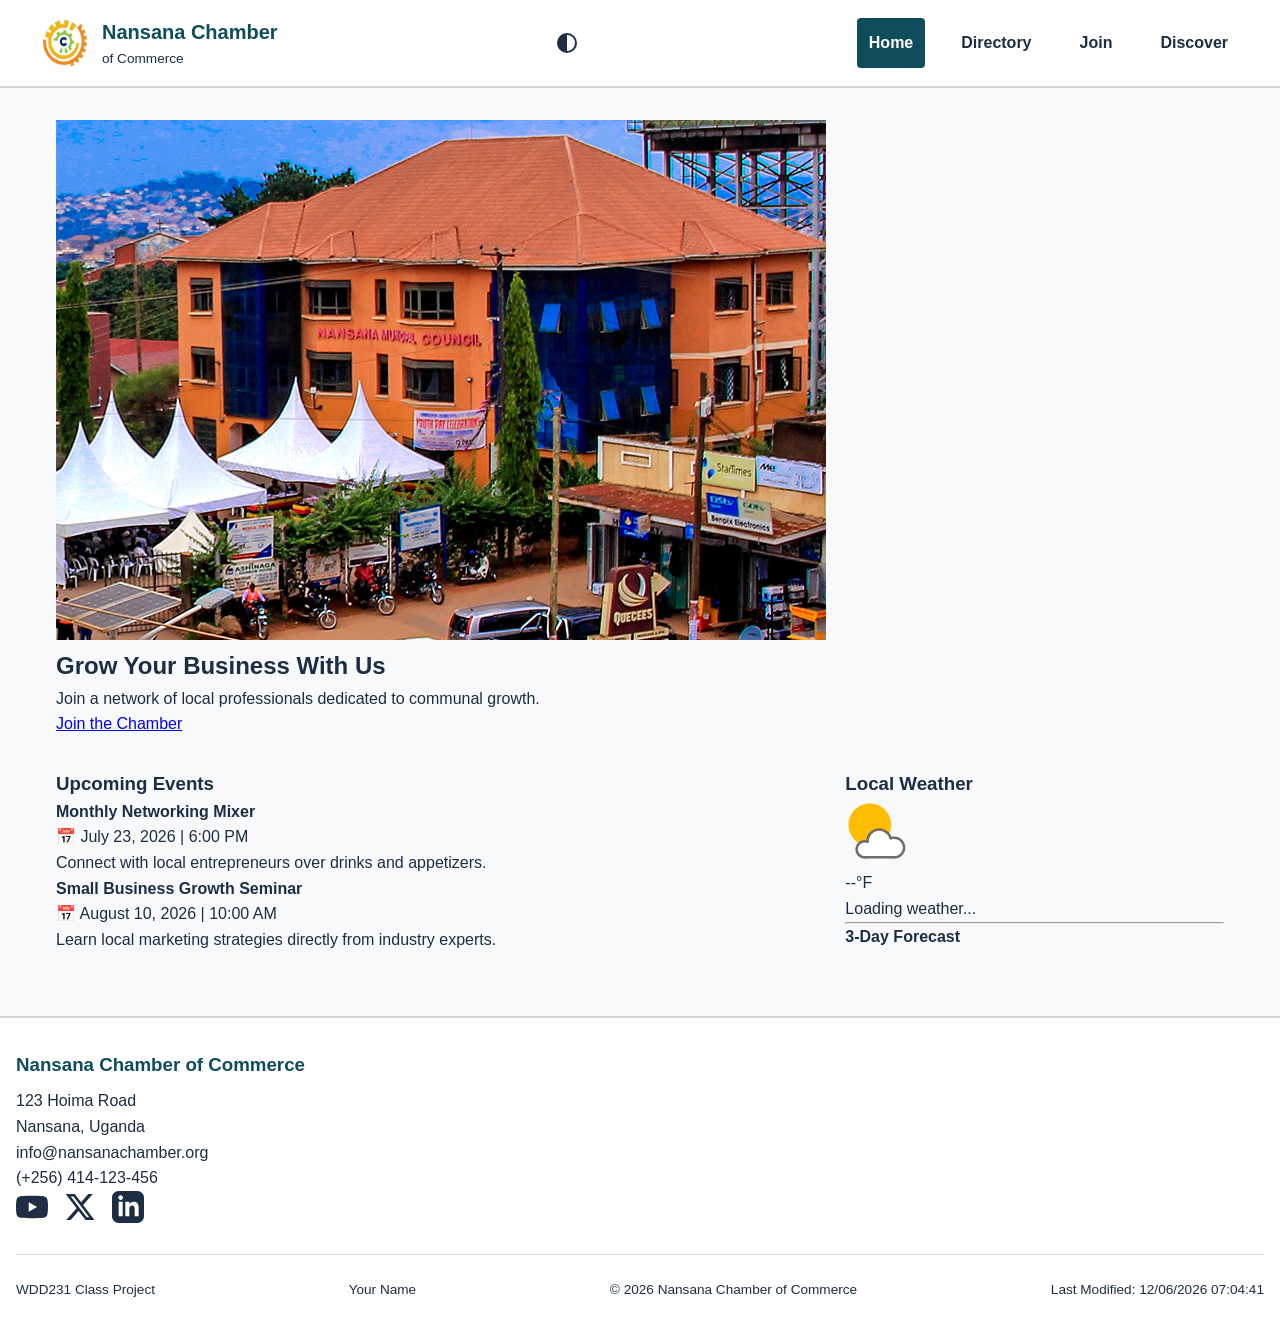
==== commit f3713559: "W03: Chamber Home Page" ====
--- a/index.html
+++ b/index.html
@@ -15,8 +15,8 @@
   <header>
     <div class="header-container">
       <div class="logo-area">
-        <img src="chamber/images/chamber-logo.png" alt="Austin Chamber Logo" class="logo-img" width="50" height="50">
-        <h1>Austin Chamber <span class="sub-title">of Commerce</span></h1>
+        <img src="chamber/images/image.jpg" alt="Nansana Chamber Logo" class="logo-img" width="50" height="50">
+        <h1>Nansana Chamber <span class="sub-title">of Commerce</span></h1>
       </div>
       
       <!-- Nav & Theme Controls -->
@@ -43,7 +43,7 @@
     </div>
   </header>
 
-  <main>
+  <main class="home-grid">
     <!-- Hero Banner Section -->
     <section class="hero">
       <picture>
@@ -98,11 +98,11 @@
 
   <footer>
     <div class="footer-info">
-      <h3>Austin Chamber of Commerce</h3>
-      <p>500 E 8th St</p>
-      <p>Austin, TX 78701</p>
-      <p>info@austinchamber.org</p>
-      <p>(512) 555-0199</p>
+      <h3>Nansana Chamber of Commerce</h3>
+      <p>123 Hoima Road</p>
+      <p>Nansana, Uganda</p>
+      <p>info@nansanachamber.org</p>
+      <p>(+256) 414-123-456</p>
     </div>
     <div class="social-icons">
       <a href="https://youtube.com" target="_blank" aria-label="YouTube">
@@ -121,7 +121,7 @@
     <div class="footer-bottom">
       <p>WDD231 Class Project</p>
       <p>Your Name</p>
-      <p>© <span id="current-year"></span> Austin Chamber of Commerce</p>
+      <p>© <span id="current-year"></span> Nansana Chamber of Commerce</p>
       <p>Last Modified: <span id="last-modified"></span></p>
     </div>
   </footer>
